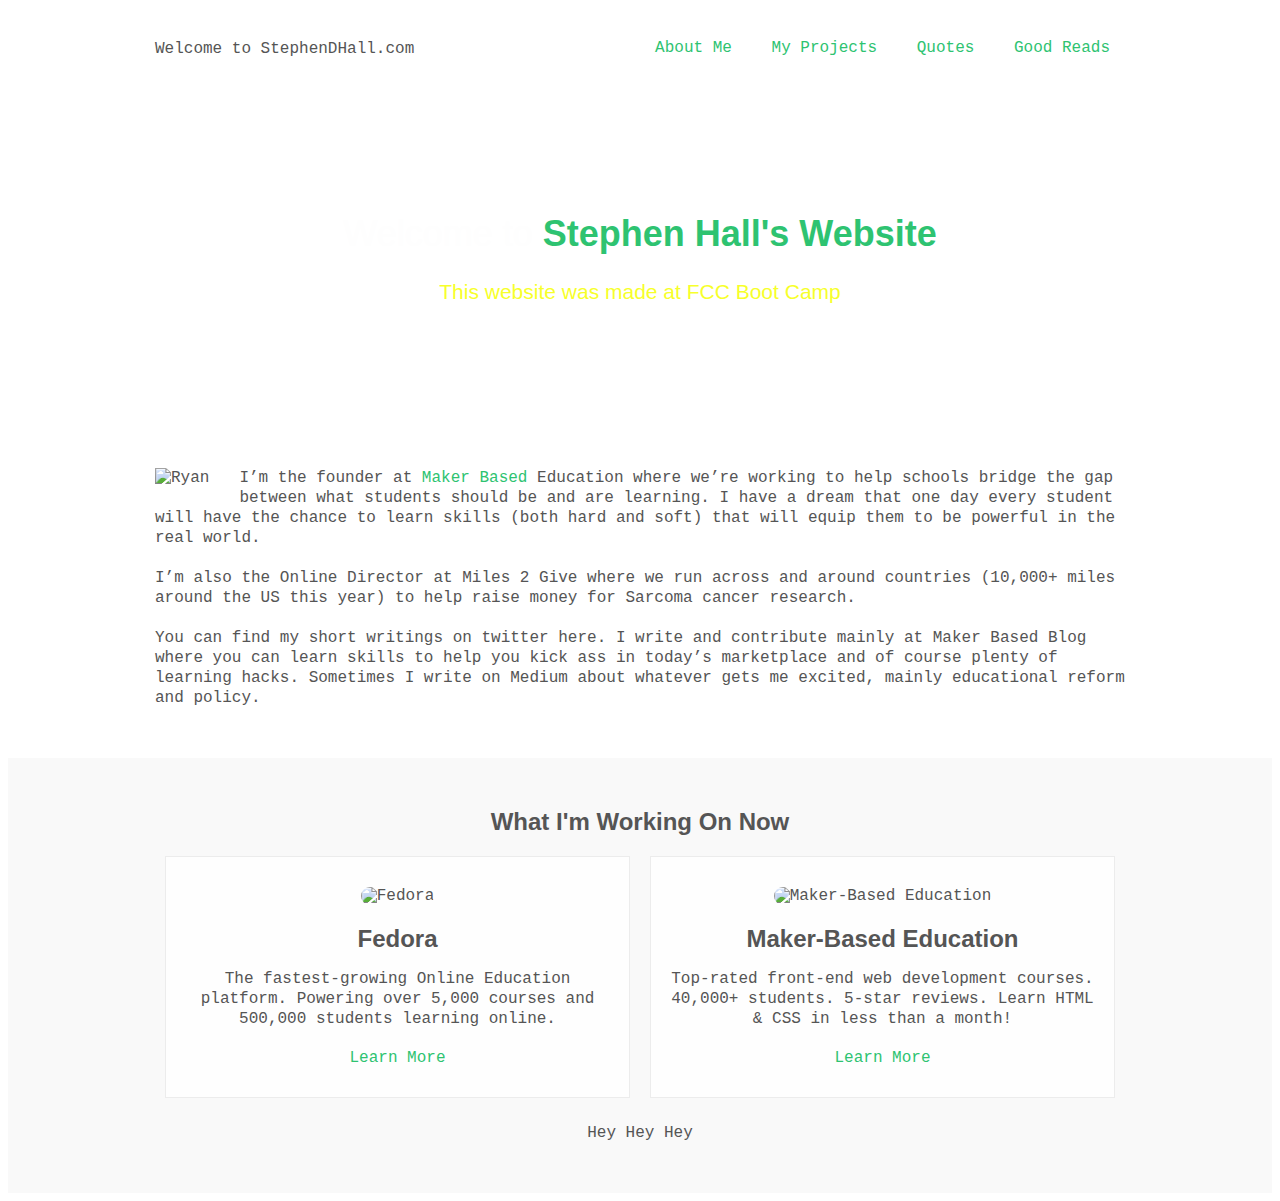
==== index.html @ 185164a4 "index file" ====
<!DOCTYPE html>
<html lang="en">
<head>
    <meta charset="UTF-8">
    <title>Stephen D. Hall</title>
    <link href="css/reset.css" rel="stylesheet">
    <link href="css/sheet.css" rel="stylesheet">

</head>
<body>

<header>
    <div class="container clearfix">
        <p id="header-title">Welcome to StephenDHall.com</p>
        <ul id="header-nav">
            <li>
                    <a href="#">About Me</a>
            </li>
            <li>
                    <a href="#">My Projects</a>
            </li>
            <li>
                    <a href="#">Quotes</a>
            </li>
            <li>
                    <a href="#">Good Reads</a>
            </li>
        </ul>
    </div>
</header>

<section id="top">
    <div class="container">
        <h1><span class="skinny"> Welcome to</span> Stephen Hall's<span class="skinny;/;;;/"> Website</span></h1>

        <h2 style="color: #f7ff2b">This website was made at FCC Boot Camp</h2>
    </div>
</section>
<section>
    <div class="container">
    <p><img id="ryan-image" src="images/ryan-hat.png" alt="Ryan">I’m the founder at <a href="http://www.makerbased.com" target="_blank">Maker Based</a>
        Education where we’re working to help schools bridge the gap between what students
        should be and are learning. I have a dream that one day every student will have the chance to learn skills (both
        hard and soft) that will equip them to be powerful in the real world.</p>

     <p>I’m also the Online Director at Miles 2 Give where we run across and around countries (10,000+ miles around the
        US this year) to help raise money for Sarcoma cancer research.</p>

     <p>You can find my short writings on twitter here. I write and contribute mainly at Maker Based Blog where you can
        learn skills to help you kick ass in today’s marketplace and of course plenty of learning hacks. Sometimes I
        write on Medium about whatever gets me excited, mainly educational reform and policy.</p>
    </div>
</section>

<section id="bottom">
    <div class="container">
        <h3>What I'm Working On Now</h3>
        <div class="row">
            <div class="one-half">
                <img src="images/fedora_logo.png" alt="Fedora">
                <h3>Fedora</h3>
                <p>The fastest-growing Online Education platform. Powering over 5,000 courses and 500,000 students learning online.
                </p>
                <a href="http://usefedora.com">Learn More</a>
            </div><!--
          --><div class="one-half">
                <img src="images/mbe-logo.png" alt="Maker-Based Education">
                <h3>Maker-Based Education</h3>
                <p>Top-rated front-end web development courses. 40,000+ students. 5-star reviews. Learn HTML &amp; CSS in less than a month!</p>
                <a href="http://makerbased.com">Learn More</a>
            </div>
        </div>
        <p>Hey Hey Hey</p>
    </div>
</section>

</body>

</html>
---- css/sheet.css ----
* {
    -webkit-box-sizing: border-box;
    -moz-box-sizing: border-box;
    box-sizing: border-box;
}

body {
    font-family: 'courier new', courier, sans-serif;
    font-weight: 500;
    color: #555;
}

h1, h2, h3 {
    font-family: 'Helvetica Neue', Helvetica, Arial, sans-serif;
}

h1 {
    font-size: 36px;
    line-height: 1.2;
}
h2 {
    font-size: 21px;
    line-height: 1.2;
}
p {
    font-size: 16px;
    line-height: 20px;
    margin-bottom: 20px;
}

a {
    text-decoration: none;
    color: #2ec371;
}

blockquote {
    font-size: 21px;
    font-weight: 400;
    line-height: 30px;
}
pre {
    font-size: 13px;
    font-weight: 400;
    line-height: 18.5714302062988px;
}

section {
    padding-top: 30px;
    padding-bottom: 30px;
}

/* Navbar */
#header-title {
    float: left;
    padding-top: 15px;
    margin-bottom: 0px;
}

#header-nav {
    float: right;
}

#header-nav li {
    display: inline-block;
    vertical-align: top;
}

#header-nav li a {
    display: block;
    padding: 15px;
}

#header-nav li a:hover {
    background-color: #fefefe;
}

/* Top Section Styling */

#top {
    text-align: center;
    background-color: #cbd0d2;
    padding-top: 100px;
    padding-bottom: 100px;
    background: url('../images/hero-bg-dark.jpg') no-repeat center center;
    background-size: cover;
}

#top h1 {
    color: #2ec371;
    font-weight: 800;
}

#top h2 {
    color: #cecece;
    font-weight: 200;
}

/* Middle Section */

#ryan-image{
    float: left;
    margin-right: 30px;
    margin-bottom: 20px;
}

/* Bottom Section */

#bottom {
    background-color: #f9f9f9;
    text-align: center;
}

#bottom h2 {
    text-align: center;
    font-weight: 600;
    font-size: 32px;
}

#bottom h3 {
    font-size: 24px;
    margin-top: 20px;
    margin-bottom: 10px;
}

#bottom img {
    max-height: 150px;
    border-radius: 10px;
}

.one-half {
    background-color: #fefefe;
    border: 1px solid #ececec;
    width: 48%;
    /*float: left;*/
    display: inline-block;
    padding: 30px 20px;
    margin: 1%;
    vertical-align: top;
}

/* Universal */

.container {
    width: 970px;
    margin: 0 auto;
}

.skinny {
    font-weight: 100;
    color: #fefefe;
}

.btn {
    background-color: #428bca;
    border: 1px solid #357ebd;
    color: #fefefe;
    padding: 5px 10px;
    border-radius: 5px;
}

.btn:hover {
    background-color: #357ebd;
}

/* clearfix */
.row:before,
.row:after, .clearfix:before, .clearfix:after {
    content: "";
    display: table;
}
.row:after, .clearfix:after {
    clear: both;
}
.row, .clearfix {
    zoom: 1; /* For IE 6/7 (trigger hasLayout) */
}
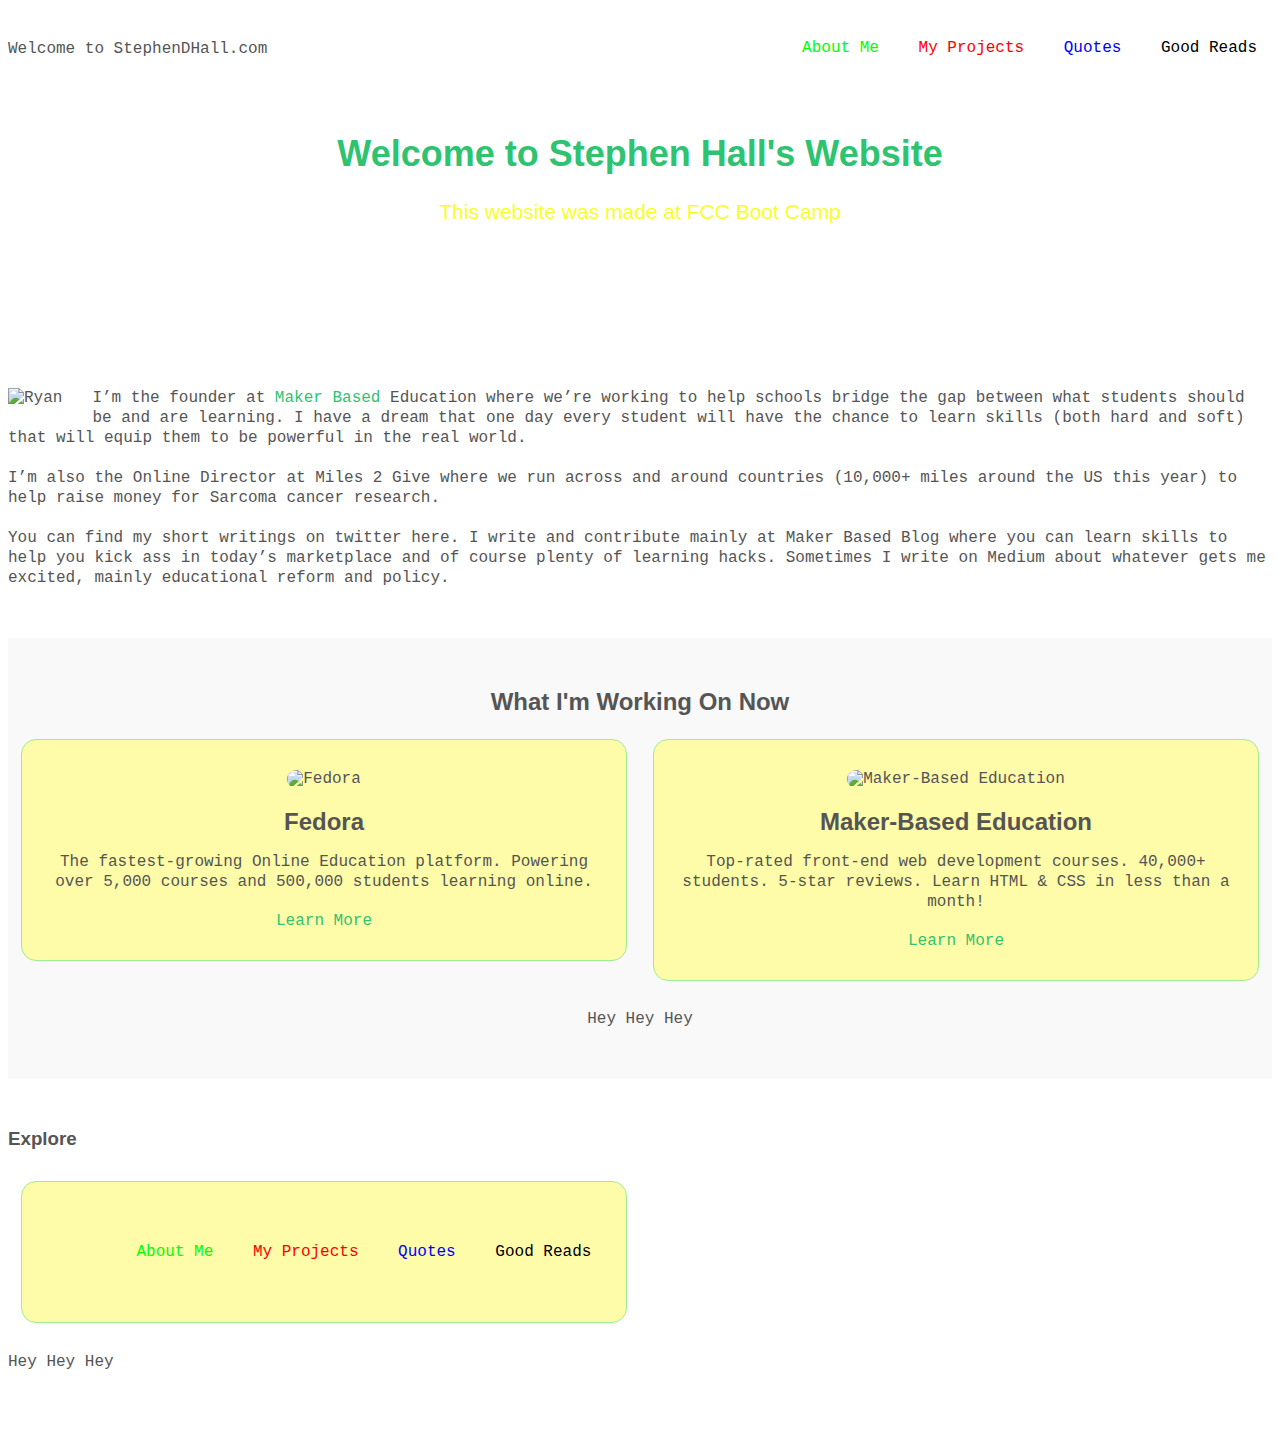
==== commit 4fb39839: "index file" ====
--- a/index.html
+++ b/index.html
@@ -14,16 +14,16 @@
         <p id="header-title">Welcome to StephenDHall.com</p>
         <ul id="header-nav">
             <li>
-                    <a href="#">About Me</a>
+                    <a style="color:#00ff00" href="#">About Me</a>
             </li>
             <li>
-                    <a href="#">My Projects</a>
+                    <a style="color:#ff0000" href="#">My Projects</a>
             </li>
             <li>
-                    <a href="#">Quotes</a>
+                    <a style="color:#0000ff" href="#">Quotes</a>
             </li>
             <li>
-                    <a href="#">Good Reads</a>
+                    <a style="color:#000000" href="#">Good Reads</a>
             </li>
         </ul>
     </div>
@@ -61,19 +61,43 @@
                 <h3>Fedora</h3>
                 <p>The fastest-growing Online Education platform. Powering over 5,000 courses and 500,000 students learning online.
                 </p>
-                <a href="http://usefedora.com">Learn More</a>
+                <a class="btn" href="http://usefedora.com">Learn More</a>
             </div><!--
           --><div class="one-half">
                 <img src="images/mbe-logo.png" alt="Maker-Based Education">
                 <h3>Maker-Based Education</h3>
                 <p>Top-rated front-end web development courses. 40,000+ students. 5-star reviews. Learn HTML &amp; CSS in less than a month!</p>
-                <a href="http://makerbased.com">Learn More</a>
+                <a class="btn" href="http://makerbased.com">Learn More</a>
             </div>
         </div>
         <p>Hey Hey Hey</p>
     </div>
 </section>
 
+<section id="container">
+    <div class="footer">
+        <h3>Explore</h3>
+        <div class="footer-half">
+            <ul id="header-nav">
+                <li>
+                    <a style="color:#00ff00" href="#">About Me</a>
+                </li>
+                <li>
+                    <a style="color:#ff0000" href="#">My Projects</a>
+                </li>
+                <li>
+                    <a style="color:#0000ff" href="#">Quotes</a>
+                </li>
+                <li>
+                    <a style="color:#000000" href="#">Good Reads</a>
+                </li>
+            </ul>
+        </div>
+        </div>
+        <p>Hey Hey Hey</p>
+    </div>
+
+</section>
 </body>
 
 </html>--- a/css/sheet.css
+++ b/css/sheet.css
@@ -71,14 +71,15 @@
 }
 
 #header-nav li a:hover {
-    background-color: #fefefe;
+    background-color: #f7ff2b;
+    border-radius: 10px;
 }
 
 /* Top Section Styling */
 
 #top {
     text-align: center;
-    background-color: #cbd0d2;
+    background-color: #64ced2;
     padding-top: 100px;
     padding-bottom: 100px;
     background: url('../images/hero-bg-dark.jpg') no-repeat center center;
@@ -128,15 +129,34 @@
 }
 
 .one-half {
-    background-color: #fefefe;
-    border: 1px solid #ececec;
+    background-color: #fefba9;
+    border: 1px solid #9fec95;
     width: 48%;
     /*float: left;*/
     display: inline-block;
     padding: 30px 20px;
     margin: 1%;
     vertical-align: top;
+    border-radius: 15px;
 }
+
+#footer {
+    background-color: #f9eddb;
+    text-align: center;
+    margin-right: auto;
+    margin-left: auto;
+    padding-left: 15px;
+    padding-right: 15px;
+}
+.footer-half {
+    background-color: #fefba9;
+    border: 1px solid #9fec95;
+    width: 48%;
+    display: inline-block;
+    padding: 30px 20px;
+    margin: 1%;
+    vertical-align: top;
+    border-radius: 15px;
 
 /* Universal */
 
@@ -151,7 +171,7 @@
 }
 
 .btn {
-    background-color: #428bca;
+    background-color: #2080fe;
     border: 1px solid #357ebd;
     color: #fefefe;
     padding: 5px 10px;
@@ -159,7 +179,7 @@
 }
 
 .btn:hover {
-    background-color: #357ebd;
+    background-color: #26bd4f;
 }
 
 /* clearfix */
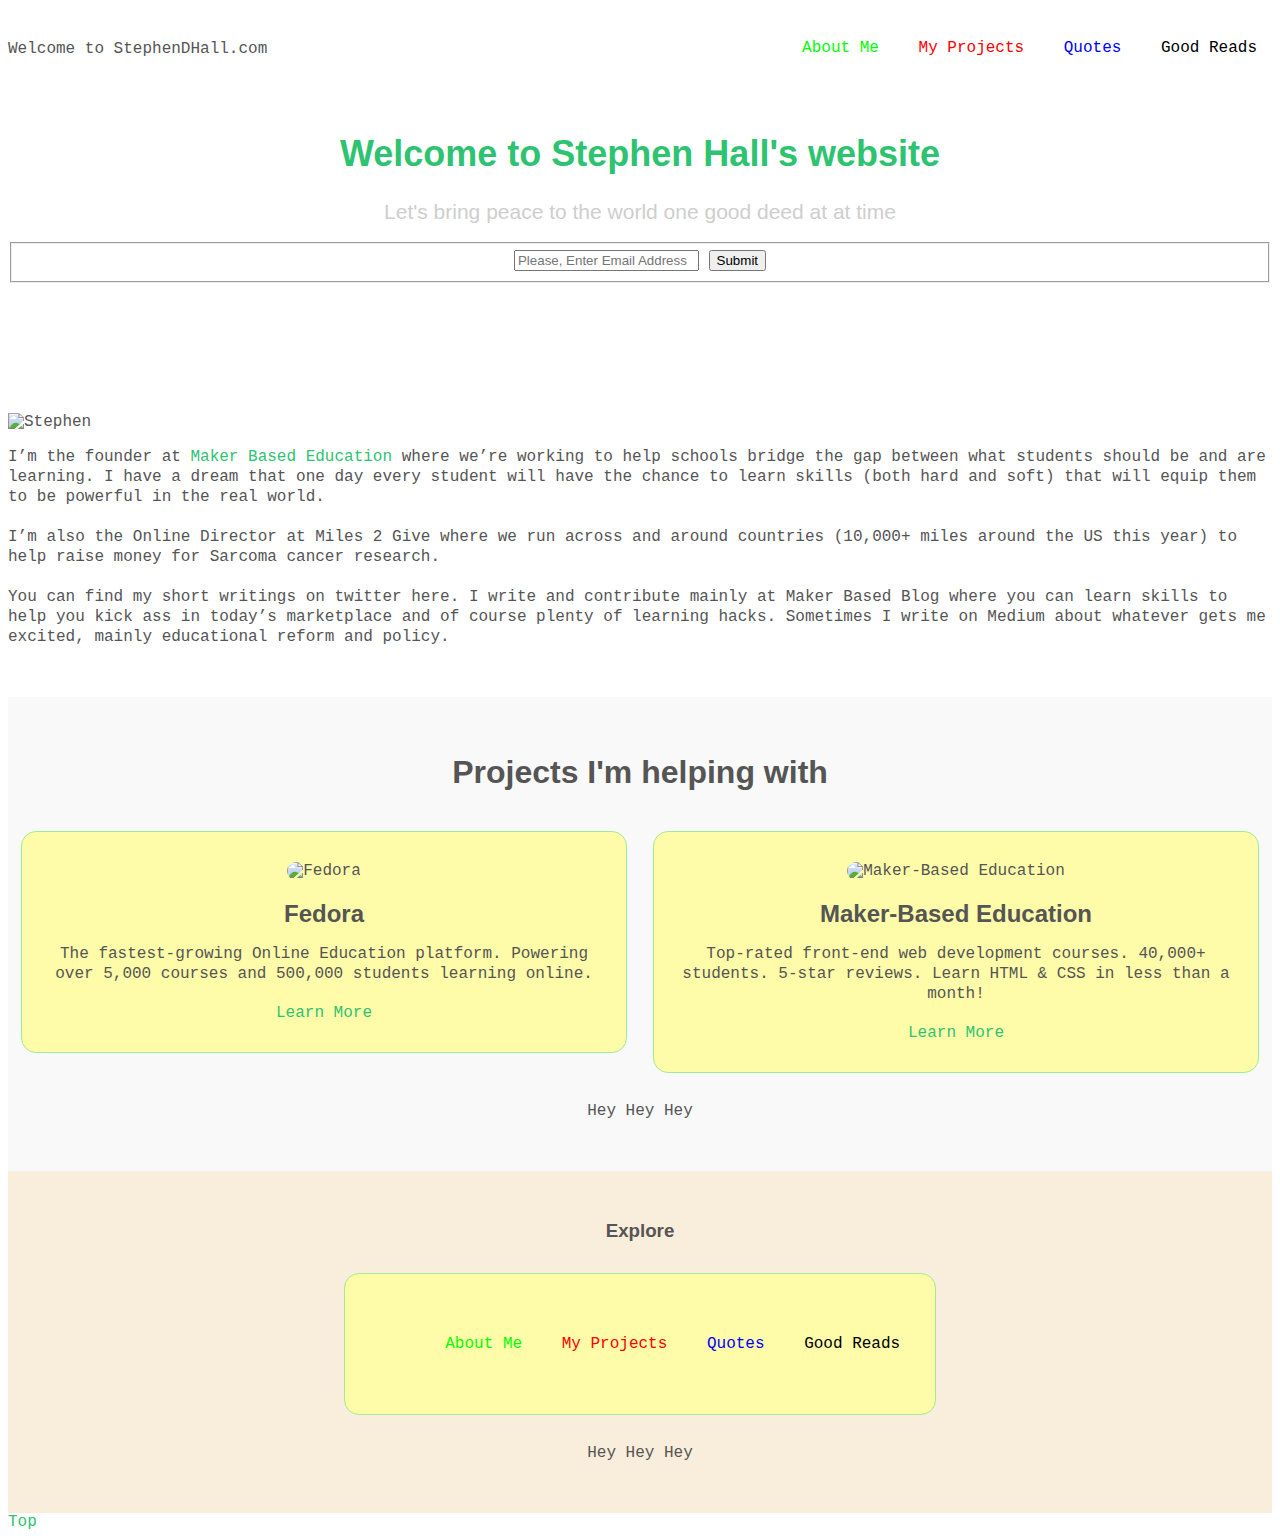
==== commit 4c47fb57: "index file" ====
--- a/index.html
+++ b/index.html
@@ -2,7 +2,7 @@
 <html lang="en">
 <head>
     <meta charset="UTF-8">
-    <title>Stephen D. Hall</title>
+    <title>StephenDHall.com</title>
     <link href="css/reset.css" rel="stylesheet">
     <link href="css/sheet.css" rel="stylesheet">
 
@@ -14,70 +14,68 @@
         <p id="header-title">Welcome to StephenDHall.com</p>
         <ul id="header-nav">
             <li>
-                    <a style="color:#00ff00" href="#">About Me</a>
+                <a style ="color:#00ff00" href="#">About Me</a>
             </li>
             <li>
-                    <a style="color:#ff0000" href="#">My Projects</a>
+                <a style ="color:#ff0000" href="#">My Projects</a>
             </li>
             <li>
-                    <a style="color:#0000ff" href="#">Quotes</a>
+                <a style ="color:#0000ff" href="#">Quotes</a>
             </li>
             <li>
-                    <a style="color:#000000" href="#">Good Reads</a>
+                <a style ="color:#000000" href="#">Good Reads</a>
             </li>
         </ul>
     </div>
 </header>
 
 <section id="top">
-    <div class="container">
-        <h1><span class="skinny"> Welcome to</span> Stephen Hall's<span class="skinny;/;;;/"> Website</span></h1>
+    <h1><span class="skinny">Welcome to</span> Stephen Hall's <span> website</span></h1>
+    <h2>Let's bring peace to the world one good deed at at time</h2>
+    <form>
+        <fieldset>
+            <input type="text" name="name" id="name" value="" tabindex="1" placeholder="Please, Enter Email Address">
+            <input type="submit" value="Submit">
+        </fieldset>
+    </form>
+</section>
 
-        <h2 style="color: #f7ff2b">This website was made at FCC Boot Camp</h2>
-    </div>
-</section>
 <section>
     <div class="container">
-    <p><img id="ryan-image" src="images/ryan-hat.png" alt="Ryan">I’m the founder at <a href="http://www.makerbased.com" target="_blank">Maker Based</a>
-        Education where we’re working to help schools bridge the gap between what students
-        should be and are learning. I have a dream that one day every student will have the chance to learn skills (both
-        hard and soft) that will equip them to be powerful in the real world.</p>
+        <img id="stephen-image" src="images/StephenHall.jpg" alt="Stephen">
+        <p>I’m the founder at <a href="http://makerbased.com" target="_blank">Maker Based Education</a> where we’re working to help schools bridge the gap between what students should be and are learning. I have a dream that one day every student will have the chance to learn skills (both hard and soft) that will equip them to be powerful in the real world.</p>
 
-     <p>I’m also the Online Director at Miles 2 Give where we run across and around countries (10,000+ miles around the
-        US this year) to help raise money for Sarcoma cancer research.</p>
+        <p>I’m also the Online Director at Miles 2 Give where we run across and around countries (10,000+ miles around the US this year) to help raise money for Sarcoma cancer research.</p>
 
-     <p>You can find my short writings on twitter here. I write and contribute mainly at Maker Based Blog where you can
-        learn skills to help you kick ass in today’s marketplace and of course plenty of learning hacks. Sometimes I
-        write on Medium about whatever gets me excited, mainly educational reform and policy.</p>
+        <p>You can find my short writings on twitter here. I write and contribute mainly at Maker Based Blog where you can learn skills to help you kick ass in today’s marketplace and of course plenty of learning hacks. Sometimes I write on Medium about whatever gets me excited, mainly educational reform and policy.</p>
     </div>
 </section>
 
 <section id="bottom">
     <div class="container">
-        <h3>What I'm Working On Now</h3>
+        <h2>Projects I'm helping with</h2>
         <div class="row">
             <div class="one-half">
                 <img src="images/fedora_logo.png" alt="Fedora">
                 <h3>Fedora</h3>
-                <p>The fastest-growing Online Education platform. Powering over 5,000 courses and 500,000 students learning online.
-                </p>
-                <a class="btn" href="http://usefedora.com">Learn More</a>
+                <p>The fastest-growing Online Education platform. Powering over 5,000 courses and 500,000 students learning online.</p>
+                <a class="btn" href="http://usefedora.com" target="_blank">Learn More</a>
             </div><!--
-          --><div class="one-half">
-                <img src="images/mbe-logo.png" alt="Maker-Based Education">
-                <h3>Maker-Based Education</h3>
-                <p>Top-rated front-end web development courses. 40,000+ students. 5-star reviews. Learn HTML &amp; CSS in less than a month!</p>
-                <a class="btn" href="http://makerbased.com">Learn More</a>
-            </div>
+				--><div class="one-half">
+            <img src="images/mbe-logo.png" alt="Maker-Based Education">
+            <h3>Maker-Based Education</h3>
+            <p>Top-rated front-end web development courses. 40,000+ students. 5-star reviews. Learn HTML & CSS in less than a month!</p>
+            <a class="btn" href="http://makerbased.com" target="_blank">Learn More</a>
         </div>
-        <p>Hey Hey Hey</p>
+        </div>
+        <p> Hey Hey Hey</p>
     </div>
 </section>
 
-<section id="container">
-    <div class="footer">
+<section id="footer">
+    <div class="ft-container">
         <h3>Explore</h3>
-        <div class="footer-half">
+        <div  class="footer-half">
             <ul id="header-nav">
                 <li>
                     <a style="color:#00ff00" href="#">About Me</a>
@@ -93,11 +91,13 @@
                 </li>
             </ul>
         </div>
-        </div>
-        <p>Hey Hey Hey</p>
+    </div>
+    <p>Hey Hey Hey</p>
     </div>
 
 </section>
+
+<a id="to-the-top" href="#top">Top</a>
+
 </body>
-
 </html>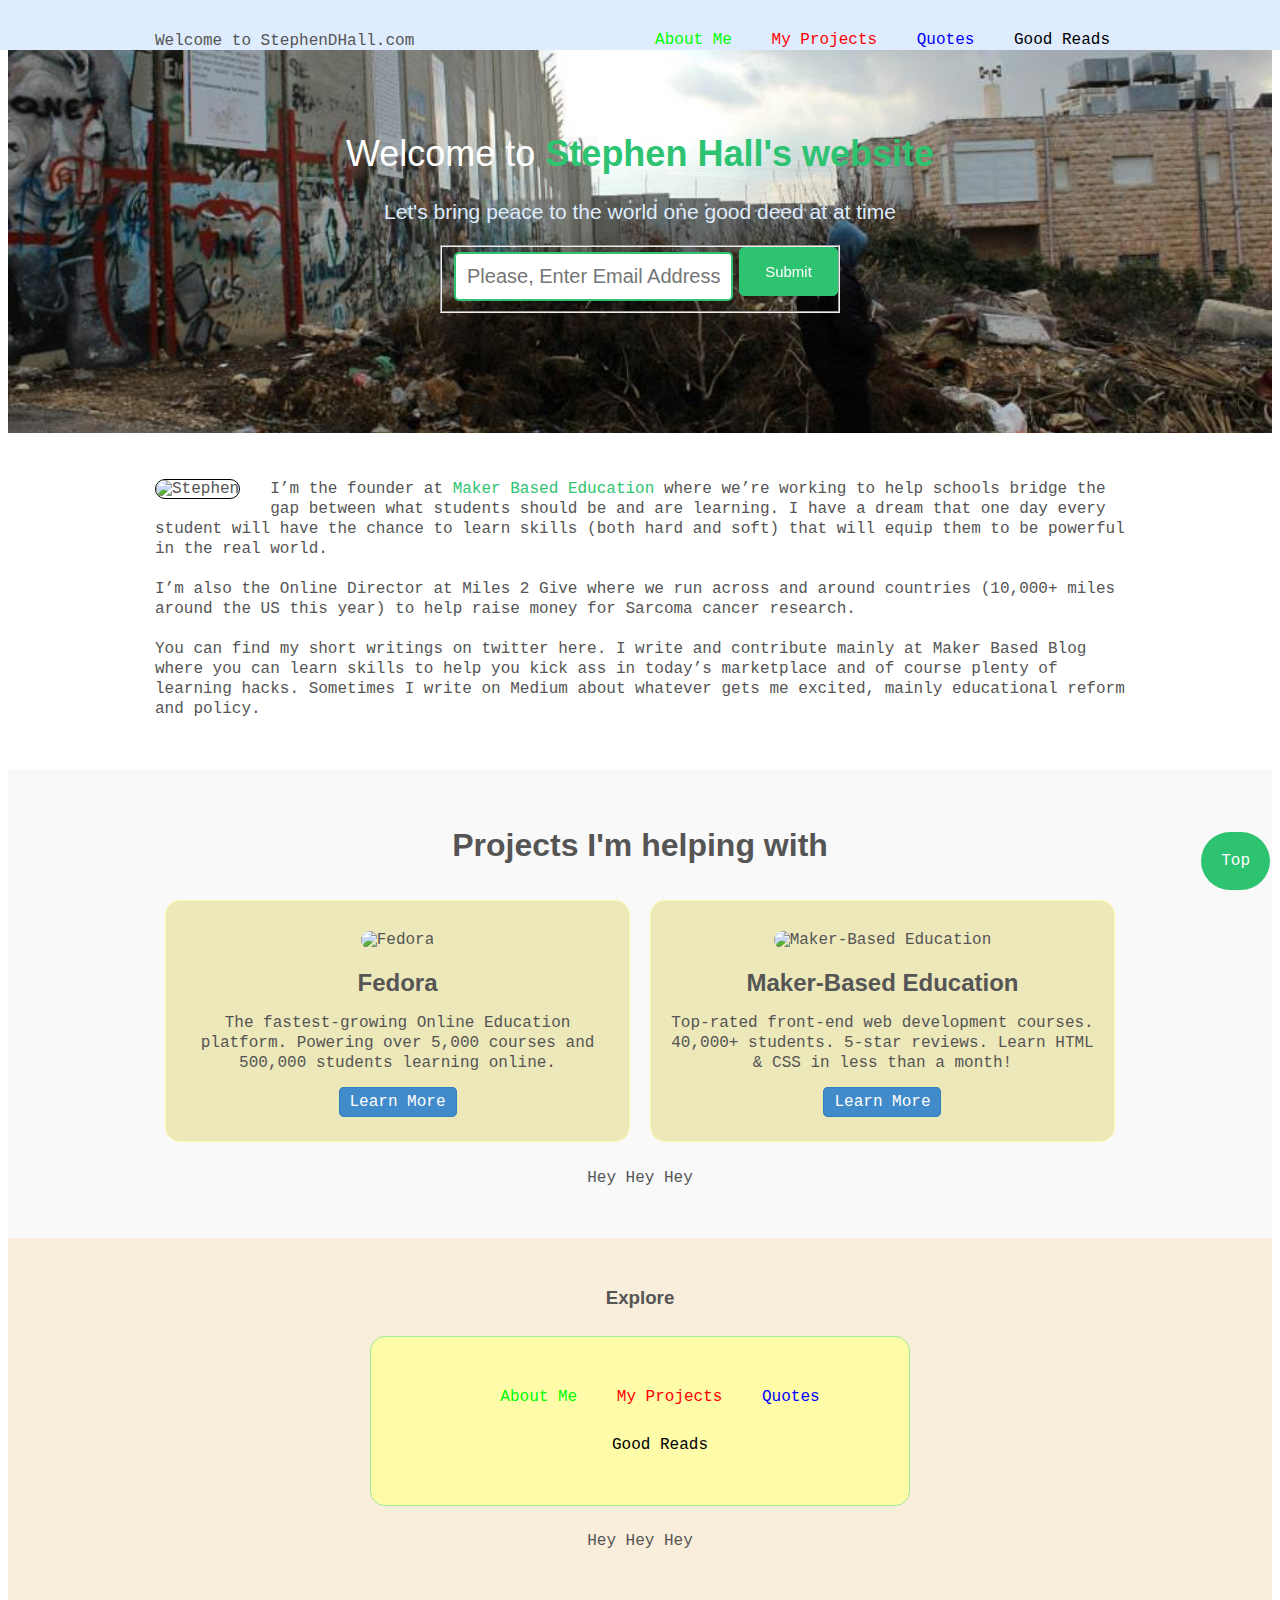
==== commit 0761c40a: "index file" ====
--- a/index.html
+++ b/index.html
@@ -76,7 +76,7 @@
     <div class="ft-container">
         <h3>Explore</h3>
         <div  class="footer-half">
-            <ul id="header-nav">
+            <ul id="footer-nav">
                 <li>
                     <a style="color:#00ff00" href="#">About Me</a>
                 </li>
@@ -93,7 +93,6 @@
         </div>
     </div>
     <p>Hey Hey Hey</p>
-    </div>
 
 </section>
 
--- a/css/sheet.css
+++ b/css/sheet.css
@@ -41,7 +41,7 @@
 pre {
     font-size: 13px;
     font-weight: 400;
-    line-height: 18.5714302062988px;
+    line-height: 19kmpx;
 }
 
 section {
@@ -50,10 +50,19 @@
 }
 
 /* Navbar */
+header {
+    position: fixed;
+    height: 50px;
+    top: 0;
+    Left: 0;
+    background-color: #deecfe;
+    width: 100%;
+}
+
 #header-title {
     float: left;
     padding-top: 15px;
-    margin-bottom: 0px;
+    margin-bottom: 0;
 }
 
 #header-nav {
@@ -71,18 +80,18 @@
 }
 
 #header-nav li a:hover {
-    background-color: #f7ff2b;
-    border-radius: 10px;
+    background-color: #fefefe;
+    border-radius: 5px;
 }
 
 /* Top Section Styling */
 
 #top {
     text-align: center;
-    background-color: #64ced2;
+    background-color: #cbd0d2;
     padding-top: 100px;
     padding-bottom: 100px;
-    background: url('../images/hero-bg-dark.jpg') no-repeat center center;
+    background: url('../images/bethlehemwall3.jpg') no-repeat center center;
     background-size: cover;
 }
 
@@ -92,16 +101,55 @@
 }
 
 #top h2 {
-    color: #cecece;
-    font-weight: 200;
+    color: #deecfe;
+    font-weight: 400;
+}
+
+#top fieldset {
+    width: 400px;
+    margin: 20px auto;
+    position: relative;
+    text-align: left;
+}
+#top input[type="text"] {
+    padding: 11px;
+    width: 75%;
+    font-size: 20px;
+    border: 2px solid #2ec371;
+    border-radius: 5px;
+}
+
+#top input[type="text"]:focus {
+    outline: 0;
+    Border: 2px solid red;
+}
+
+#top input[type="submit"] {
+    padding: 15px;
+    background-color: #2ec371;
+    border: 1px solid #2ec371;
+    font-size: 15px;
+    width: 25%;
+    position: absolute;
+    border-radius: 5px;
+    right: 0;
+    top: 0;
+    color: #fefefe;
+}
+
+#top input[type="sumit"]:hover {
+    cursor: pointer;
 }
 
 /* Middle Section */
 
-#ryan-image{
+#stephen-image{
     float: left;
     margin-right: 30px;
     margin-bottom: 20px;
+    max-height: 150px;
+    border-radius: 10px;
+    border: 1px solid #000000;
 }
 
 /* Bottom Section */
@@ -129,8 +177,8 @@
 }
 
 .one-half {
-    background-color: #fefba9;
-    border: 1px solid #9fec95;
+    background-color: #ece8b9;
+    border: 1px solid #fefba9;
     width: 48%;
     /*float: left;*/
     display: inline-block;
@@ -140,6 +188,16 @@
     border-radius: 15px;
 }
 
+#to-the-top {
+    color:#fefefe;
+    background-color: #2ec371;
+    padding: 20px;
+    border-radius: 35px;
+    position: fixed;
+    bottom: 10px;
+    right: 10px;
+}
+/* Footer Section */
 #footer {
     background-color: #f9eddb;
     text-align: center;
@@ -148,30 +206,57 @@
     padding-left: 15px;
     padding-right: 15px;
 }
+
 .footer-half {
     background-color: #fefba9;
     border: 1px solid #9fec95;
-    width: 48%;
-    display: inline-block;
-    padding: 30px 20px;
+    width: 60%;
+    display: inline-block;
+    padding: 20px 20px;
     margin: 1%;
     vertical-align: top;
     border-radius: 15px;
-
+    text-align: center;
+}
+
+#footer-nav {
+    float: right;
+}
+
+#footer-nav li {
+    display: inline-block;
+    vertical-align: top;
+}
+
+#footer-nav li a {
+    display: block;
+    padding: 15px;
+}
+
+#footer-nav li a:hover {
+    background-color: #aefe97;
+    border-radius: 5px;
+}
 /* Universal */
+
 
 .container {
     width: 970px;
     margin: 0 auto;
 }
 
+.ft-container {
+    width: 900px;
+    margin: 0 auto;
+}
+
 .skinny {
     font-weight: 100;
     color: #fefefe;
 }
 
 .btn {
-    background-color: #2080fe;
+    background-color: #428bca;
     border: 1px solid #357ebd;
     color: #fefefe;
     padding: 5px 10px;
@@ -179,7 +264,8 @@
 }
 
 .btn:hover {
-    background-color: #26bd4f;
+    background-color: #357ebd;
+    border-radius: 5px;
 }
 
 /* clearfix */
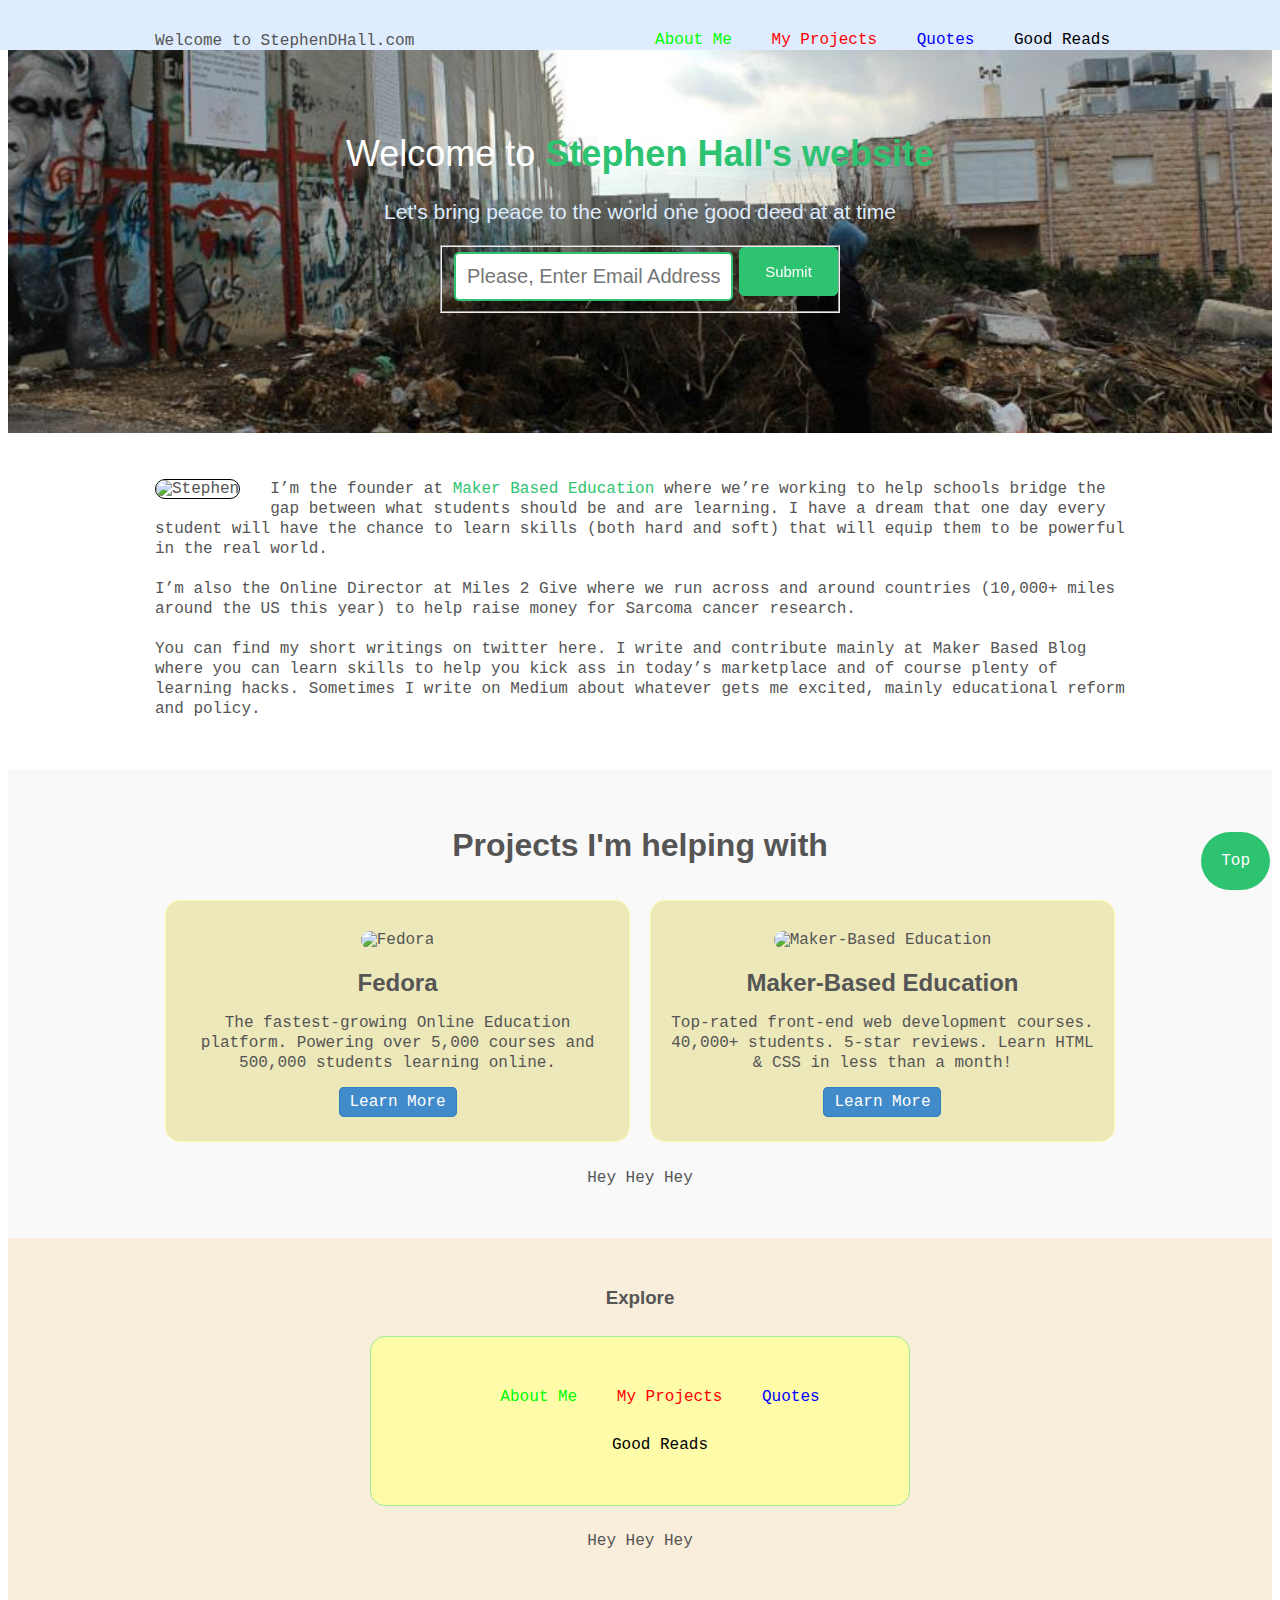
==== commit ac0b2ce4: "index file" ====
--- a/index.html
+++ b/index.html
@@ -94,7 +94,7 @@
     </div>
     <p>Hey Hey Hey</p>
 
-</section>
+</section>/
 
 <a id="to-the-top" href="#top">Top</a>
 
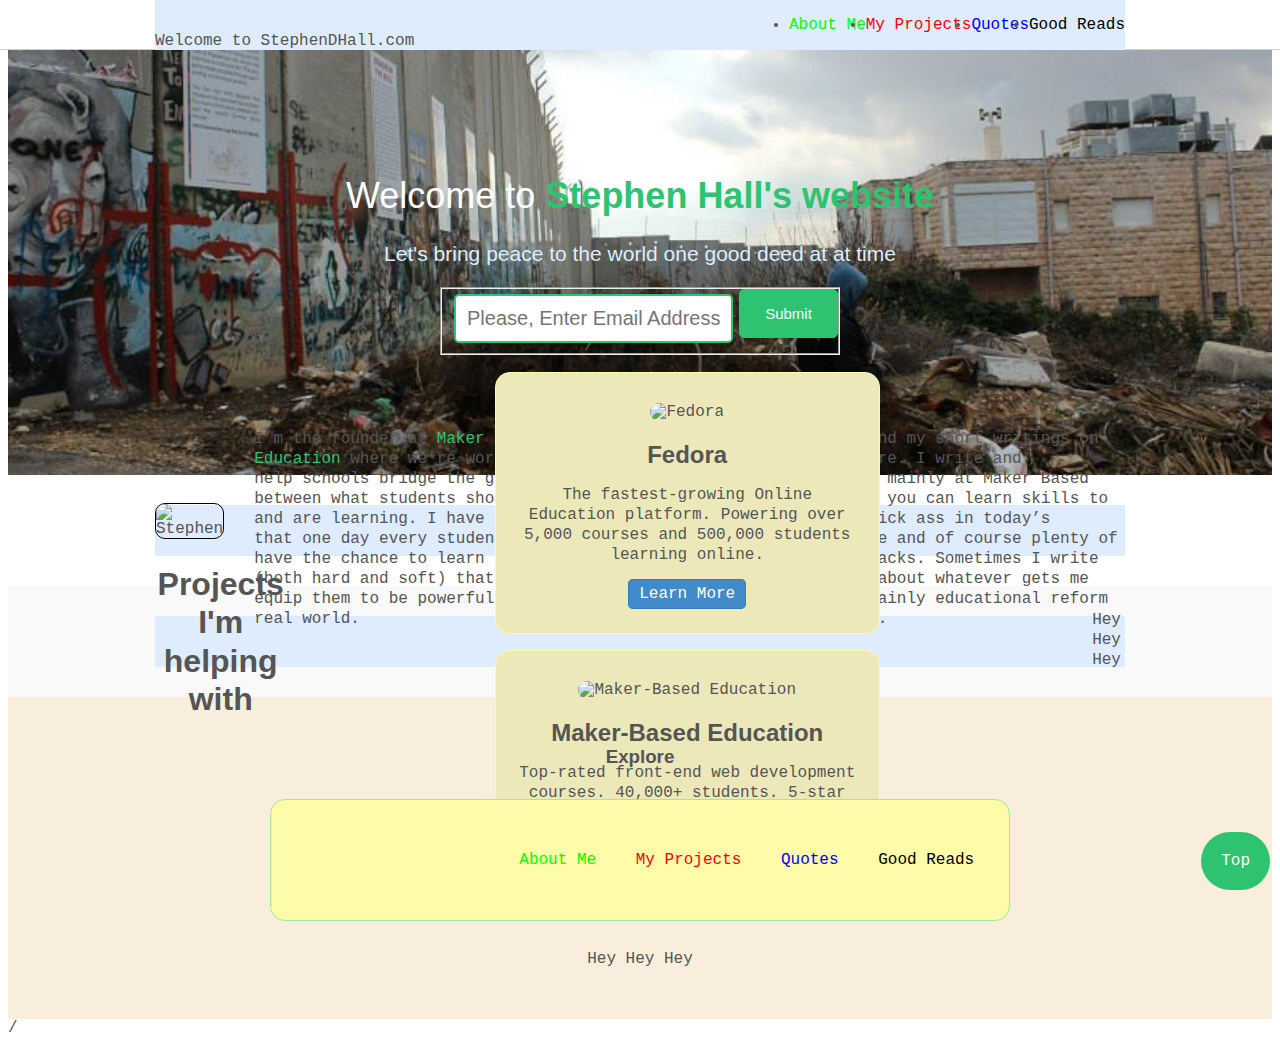
==== commit 660f3ea1: "index file" ====
--- a/index.html
+++ b/index.html
@@ -5,33 +5,38 @@
     <title>StephenDHall.com</title>
     <link href="css/reset.css" rel="stylesheet">
     <link href="css/sheet.css" rel="stylesheet">
+    <link href="css/flexstyle.css" rel="stylesheet">
 
 </head>
 <body>
 
 <header>
-    <div class="container clearfix">
-        <p id="header-title">Welcome to StephenDHall.com</p>
-        <ul id="header-nav">
-            <li>
-                <a style ="color:#00ff00" href="#">About Me</a>
-            </li>
-            <li>
-                <a style ="color:#ff0000" href="#">My Projects</a>
-            </li>
-            <li>
-                <a style ="color:#0000ff" href="#">Quotes</a>
-            </li>
-            <li>
-                <a style ="color:#000000" href="#">Good Reads</a>
-            </li>
-        </ul>
-    </div>
+    <nav>
+        <div class="container">
+            <p id="header-title">Welcome to StephenDHall.com</p>
+            <ul id="header-nav">
+                <li>
+                    <a style="color:#00ff00" href="#">About Me</a>
+                </li>
+                <li>
+                    <a style="color:#ff0000" href="projects.html">My Projects</a>
+                </li>
+                <li>
+                    <a style="color:#0000ff" href="#">Quotes</a>
+                </li>
+                <li>
+                    <a style="color:#000000" href="#">Good Reads</a>
+                </li>
+            </ul>
+        </div>
+    </nav>
 </header>
 
 <section id="top">
-    <h1><span class="skinny">Welcome to</span> Stephen Hall's <span> website</span></h1>
+    <h1><span class="skinny">Welcome to </span>Stephen Hall's<span> website</span></h1>
+
     <h2>Let's bring peace to the world one good deed at at time</h2>
+
     <form>
         <fieldset>
             <input type="text" name="name" id="name" value="" tabindex="1" placeholder="Please, Enter Email Address">
@@ -40,48 +45,74 @@
     </form>
 </section>
 
-<section>
-    <div class="container">
-        <img id="stephen-image" src="images/StephenHall.jpg" alt="Stephen">
-        <p>I’m the founder at <a href="http://makerbased.com" target="_blank">Maker Based Education</a> where we’re working to help schools bridge the gap between what students should be and are learning. I have a dream that one day every student will have the chance to learn skills (both hard and soft) that will equip them to be powerful in the real world.</p>
+<main>
 
-        <p>I’m also the Online Director at Miles 2 Give where we run across and around countries (10,000+ miles around the US this year) to help raise money for Sarcoma cancer research.</p>
+    <section>
+        <div class="container">
+            <img id="stephen-image" src="images/StephenHall.jpg" alt="Stephen">
 
-        <p>You can find my short writings on twitter here. I write and contribute mainly at Maker Based Blog where you can learn skills to help you kick ass in today’s marketplace and of course plenty of learning hacks. Sometimes I write on Medium about whatever gets me excited, mainly educational reform and policy.</p>
-    </div>
-</section>
+            <p>I’m the founder at <a href="http://makerbased.com" target="_blank">Maker Based Education</a> where we’re
+                working to help schools bridge the gap between what students should be and are learning. I have a dream
+                that
+                one day every student will have the chance to learn skills (both hard and soft) that will equip them to
+                be
+                powerful in the real world.</p>
 
-<section id="bottom">
-    <div class="container">
-        <h2>Projects I'm helping with</h2>
-        <div class="row">
-            <div class="one-half">
-                <img src="images/fedora_logo.png" alt="Fedora">
-                <h3>Fedora</h3>
-                <p>The fastest-growing Online Education platform. Powering over 5,000 courses and 500,000 students learning online.</p>
-                <a class="btn" href="http://usefedora.com" target="_blank">Learn More</a>
-            </div><!--
-				--><div class="one-half">
-            <img src="images/mbe-logo.png" alt="Maker-Based Education">
-            <h3>Maker-Based Education</h3>
-            <p>Top-rated front-end web development courses. 40,000+ students. 5-star reviews. Learn HTML & CSS in less than a month!</p>
-            <a class="btn" href="http://makerbased.com" target="_blank">Learn More</a>
+            <p>I’m also the Online Director at Miles 2 Give where we run across and around countries (10,000+ miles
+                around
+                the US this year) to help raise money for Sarcoma cancer research.</p>
+
+            <p>You can find my short writings on twitter here. I write and contribute mainly at Maker Based Blog where
+                you
+                can learn skills to help you kick ass in today’s marketplace and of course plenty of learning hacks.
+                Sometimes I write on Medium about whatever gets me excited, mainly educational reform and policy.</p>
         </div>
+    </section>
+
+    <section id="bottom">
+        <div class="container">
+            <h2>Projects I'm helping with</h2>
+
+            <div class="row">
+                <div class="one-half">
+                    <img src="images/fedora_logo.png" alt="Fedora">
+
+                    <h3>Fedora</h3>
+
+                    <p>The fastest-growing Online Education platform. Powering over 5,000 courses and 500,000 students
+                        learning online.</p>
+                    <a class="btn" href="http://usefedora.com" target="_blank">Learn More</a>
+                </div>
+                <!--
+                                -->
+                <div class="one-half">
+                    <img src="images/mbe-logo.png" alt="Maker-Based Education">
+
+                    <h3>Maker-Based Education</h3>
+
+                    <p>Top-rated front-end web development courses. 40,000+ students. 5-star reviews. Learn HTML & CSS
+                        in
+                        less than a month!</p>
+                    <a class="btn" href="http://makerbased.com" target="_blank">Learn More</a>
+                </div>
+            </div>
+            <p> Hey Hey Hey</p>
         </div>
-        <p> Hey Hey Hey</p>
-    </div>
-</section>
+    </section>
+
+</main>
 
 <section id="footer">
     <div class="ft-container">
         <h3>Explore</h3>
-        <div  class="footer-half">
+
+        <div class="footer-half">
             <ul id="footer-nav">
                 <li>
                     <a style="color:#00ff00" href="#">About Me</a>
                 </li>
                 <li>
-                    <a style="color:#ff0000" href="#">My Projects</a>
+                    <a style="color:#ff0000" href="projects.html">My Projects</a>
                 </li>
                 <li>
                     <a style="color:#0000ff" href="#">Quotes</a>
@@ -94,7 +125,8 @@
     </div>
     <p>Hey Hey Hey</p>
 
-</section>/
+</section>
+/
 
 <a id="to-the-top" href="#top">Top</a>
 
--- a/css/sheet.css
+++ b/css/sheet.css
@@ -8,6 +8,7 @@
     font-family: 'courier new', courier, sans-serif;
     font-weight: 500;
     color: #555;
+    margin-top: 50px;
 }
 
 h1, h2, h3 {
@@ -41,7 +42,7 @@
 pre {
     font-size: 13px;
     font-weight: 400;
-    line-height: 19kmpx;
+    line-height: 19px;
 }
 
 section {
@@ -57,15 +58,36 @@
     Left: 0;
     background-color: #deecfe;
     width: 100%;
+    z-index: 999;
+    border-bottom: 1px solid #cecece;
+
 }
 
 #header-title {
-    float: left;
     padding-top: 15px;
     margin-bottom: 0;
 }
 
-#header-nav {
+header nav ul {
+    display: -webkit-box;
+    display: -moz-box;
+    display: -ms-flexbox;
+    display: -webkit-flex;
+    display: flex;
+}
+
+header .container {
+    height: 50px;
+    justify-content: space-between;
+    align-items: center;
+
+}
+
+heading .container li {
+    padding: 5px;
+}
+
+/* #header-nav {
     float: right;
 }
 
@@ -82,7 +104,8 @@
 #header-nav li a:hover {
     background-color: #fefefe;
     border-radius: 5px;
-}
+} */
+
 
 /* Top Section Styling */
 
@@ -239,15 +262,20 @@
 }
 /* Universal */
 
-
 .container {
-    width: 970px;
+    width: 70%;
     margin: 0 auto;
-}
-
-.ft-container {
+    display: -webkit-box;
+    display: -moz-box;
+    display: -ms-flexbox;
+    display: -webkit-flex;
+    display: flex;
+}
+
+.proj-container {
     width: 900px;
     margin: 0 auto;
+    padding-top: 30px
 }
 
 .skinny {
@@ -279,4 +307,89 @@
 }
 .row, .clearfix {
     zoom: 1; /* For IE 6/7 (trigger hasLayout) */
-}+}
+/*
+ @media (min-width: 768px) and (max-width: 991px) {
+    .container {
+        width: 740px;
+    }
+
+    header {
+        font-size: 14px;
+    }
+
+    #header-nav li a {
+        padding: 18px 15px;
+    }
+}
+
+@media (max-width: 767pc) {
+    h1 {
+        font-size: 28px;
+    }
+
+    h2 {
+        font-size: 15px;
+    }
+
+    header {
+        height: 70px;
+    }
+
+    #top fieldset {
+        width: 95%;
+    }
+
+    #header-title {
+        float: none;
+        text-align: center;
+    }
+
+    .container {
+        width: 100%;
+        padding-left: 5px;
+        padding-right: 5px;
+    }
+
+    #header-nav {
+        float: none;
+        clear: left;
+        font-size: 12px;
+    }
+
+    #header-nav li a {
+        padding: 12px;
+    }
+
+    .one-half {
+        width: 98%;
+    }
+} */
+
+/* Projects Page */
+
+#projects {
+    padding-top: 30px;
+}
+
+#projects article {
+    width: 33.333%;
+    border: 1px solid #e9e9e9;
+    border-radius: 5px;
+}
+
+#projects article img {
+    max-width: 100%;
+    border-top-left-radius: 5px;
+    border-top-right-radius: 5px;
+}
+
+#projects h4 {
+    padding: 7px;
+    font-size: 18px;
+    font-weight: bold;
+}
+
+#projects p {
+    padding: 7px;
+}
--- a/css/flexstyle.css
+++ b/css/flexstyle.css
@@ -0,0 +1,32 @@
+header {
+    position: fixed;
+    height: 50px;
+    top: 0;
+    left: 0;
+    background-color: white;
+    width: 100%;
+    z-index: 999;
+    border-bottom: 1px solid #cecece;
+}
+
+.container {
+    width: 970px;
+    margin: 0 auto;
+    display: -webkit-box;
+    display: -moz-box;
+    display: -ms-flexbox;
+    display: -webkit-flex;
+    display: flex;
+    justify-content: space-between;
+    align-items: center;
+    height: 51px;
+    background-color: #deecfe;
+}
+
+header .container ul {
+    display: -webkit-box;
+    display: -moz-box;
+    display: -ms-flexbox;
+    display: -webkit-flex;
+    display: flex;
+}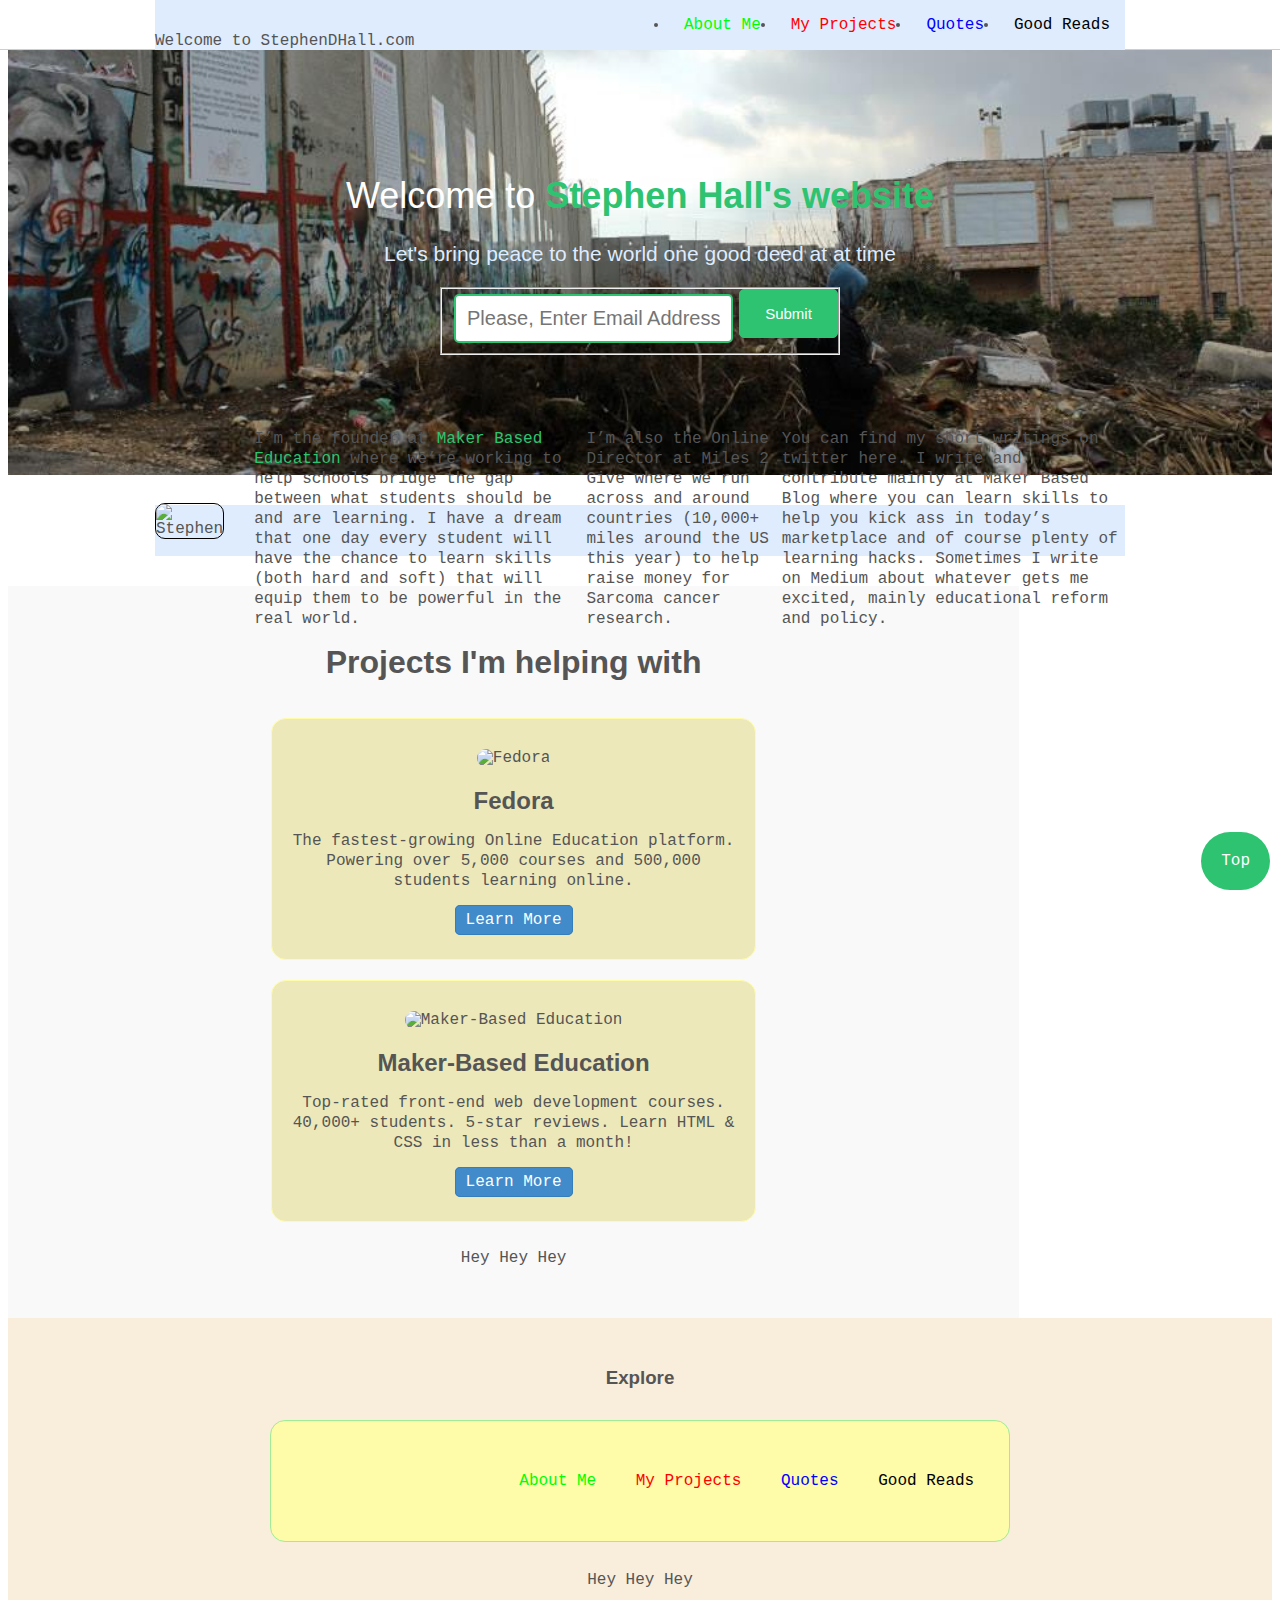
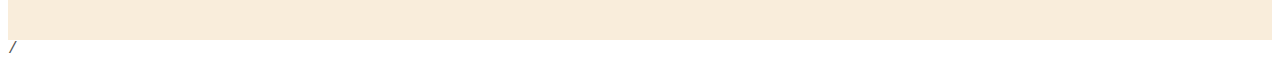
==== commit f5eb8996: "index file" ====
--- a/index.html
+++ b/index.html
@@ -70,32 +70,39 @@
     </section>
 
     <section id="bottom">
-        <div class="container">
+        <div>
             <h2>Projects I'm helping with</h2>
 
             <div class="row">
-                <div class="one-half">
-                    <img src="images/fedora_logo.png" alt="Fedora">
+                <main class="one-half">
+                    <div >
+                        <img src="images/fedora_logo.png" alt="Fedora">
 
-                    <h3>Fedora</h3>
+                        <h3>Fedora</h3>
 
-                    <p>The fastest-growing Online Education platform. Powering over 5,000 courses and 500,000 students
-                        learning online.</p>
-                    <a class="btn" href="http://usefedora.com" target="_blank">Learn More</a>
-                </div>
-                <!--
-                                -->
-                <div class="one-half">
-                    <img src="images/mbe-logo.png" alt="Maker-Based Education">
+                        <p>The fastest-growing Online Education platform. Powering over 5,000 courses and 500,000
+                            students
+                            learning online.</p>
+                        <a class="btn" href="http://usefedora.com" target="_blank">Learn More</a>
+                    </div>
+                    <!--
+                                    -->
+                </main>
+                <aside class="one-half">
+                    <div>
+                        <img src="images/mbe-logo.png" alt="Maker-Based Education">
 
-                    <h3>Maker-Based Education</h3>
+                        <h3>Maker-Based Education</h3>
 
-                    <p>Top-rated front-end web development courses. 40,000+ students. 5-star reviews. Learn HTML & CSS
-                        in
-                        less than a month!</p>
-                    <a class="btn" href="http://makerbased.com" target="_blank">Learn More</a>
-                </div>
+                        <p>Top-rated front-end web development courses. 40,000+ students. 5-star reviews. Learn HTML &
+                            CSS
+                            in
+                            less than a month!</p>
+                        <a class="btn" href="http://makerbased.com" target="_blank">Learn More</a>
+                    </div>
+                </aside>
             </div>
+
             <p> Hey Hey Hey</p>
         </div>
     </section>
--- a/css/sheet.css
+++ b/css/sheet.css
@@ -95,7 +95,7 @@
     display: inline-block;
     vertical-align: top;
 }
-
+*/
 #header-nav li a {
     display: block;
     padding: 15px;
@@ -104,7 +104,7 @@
 #header-nav li a:hover {
     background-color: #fefefe;
     border-radius: 5px;
-} */
+}
 
 
 /* Top Section Styling */
@@ -167,7 +167,7 @@
 /* Middle Section */
 
 #stephen-image{
-    float: left;
+/*    float: left; */
     margin-right: 30px;
     margin-bottom: 20px;
     max-height: 150px;
@@ -178,6 +178,7 @@
 /* Bottom Section */
 
 #bottom {
+    width: 80%;
     background-color: #f9f9f9;
     text-align: center;
 }
@@ -272,12 +273,6 @@
     display: flex;
 }
 
-.proj-container {
-    width: 900px;
-    margin: 0 auto;
-    padding-top: 30px
-}
-
 .skinny {
     font-weight: 100;
     color: #fefefe;
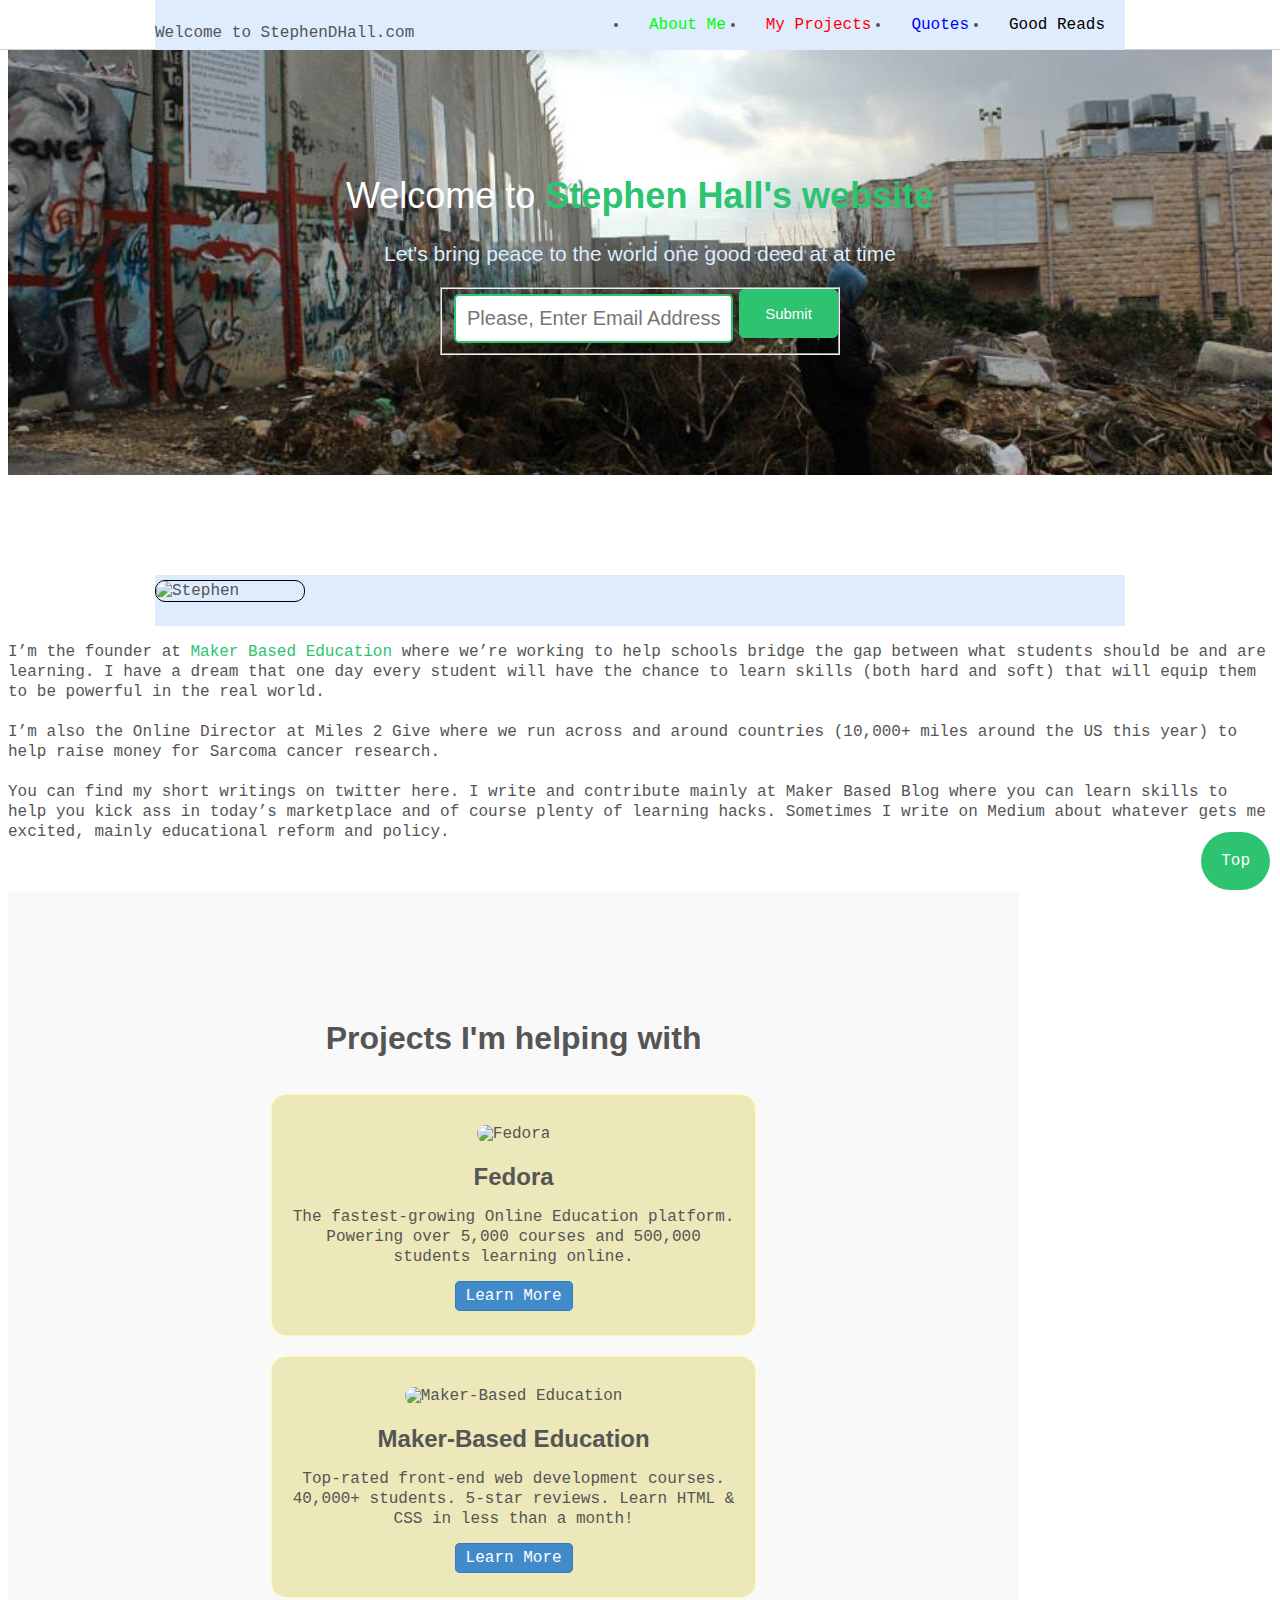
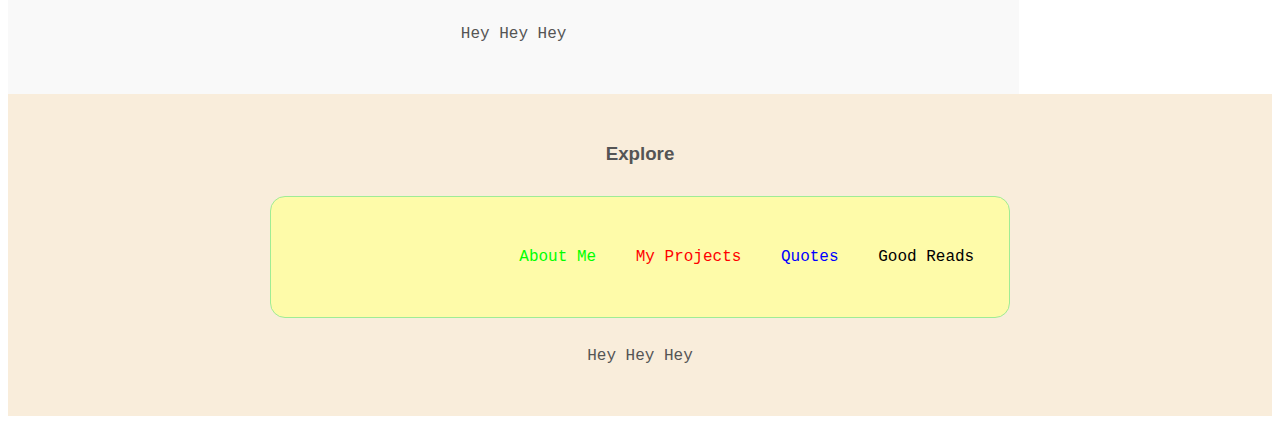
==== commit 50ea114a: "tranisition example with drop down menu" ====
--- a/index.html
+++ b/index.html
@@ -48,7 +48,7 @@
 <main>
 
     <section>
-        <div class="container">
+        <p class="container">
             <img id="stephen-image" src="images/StephenHall.jpg" alt="Stephen">
 
             <p>I’m the founder at <a href="http://makerbased.com" target="_blank">Maker Based Education</a> where we’re
@@ -58,7 +58,7 @@
                 be
                 powerful in the real world.</p>
 
-            <p>I’m also the Online Director at Miles 2 Give where we run across and around countries (10,000+ miles
+             <p>I’m also the Online Director at Miles 2 Give where we run across and around countries (10,000+ miles
                 around
                 the US this year) to help raise money for Sarcoma cancer research.</p>
 
@@ -75,7 +75,7 @@
 
             <div class="row">
                 <main class="one-half">
-                    <div >
+                    <div>
                         <img src="images/fedora_logo.png" alt="Fedora">
 
                         <h3>Fedora</h3>
@@ -85,8 +85,6 @@
                             learning online.</p>
                         <a class="btn" href="http://usefedora.com" target="_blank">Learn More</a>
                     </div>
-                    <!--
-                                    -->
                 </main>
                 <aside class="one-half">
                     <div>
@@ -133,7 +131,6 @@
     <p>Hey Hey Hey</p>
 
 </section>
-/
 
 <a id="to-the-top" href="#top">Top</a>
 
--- a/css/sheet.css
+++ b/css/sheet.css
@@ -56,7 +56,6 @@
     height: 50px;
     top: 0;
     Left: 0;
-    background-color: #deecfe;
     width: 100%;
     z-index: 999;
     border-bottom: 1px solid #cecece;
@@ -64,7 +63,6 @@
 }
 
 #header-title {
-    padding-top: 15px;
     margin-bottom: 0;
 }
 
@@ -77,13 +75,15 @@
 }
 
 header .container {
+    display: flex;
+
     height: 50px;
     justify-content: space-between;
     align-items: center;
 
 }
 
-heading .container li {
+header .container li {
     padding: 5px;
 }
 
@@ -171,8 +171,13 @@
     margin-right: 30px;
     margin-bottom: 20px;
     max-height: 150px;
+    min-width: 150px;
     border-radius: 10px;
     border: 1px solid #000000;
+}
+
+main section {
+    padding-top: 100px;
 }
 
 /* Bottom Section */
